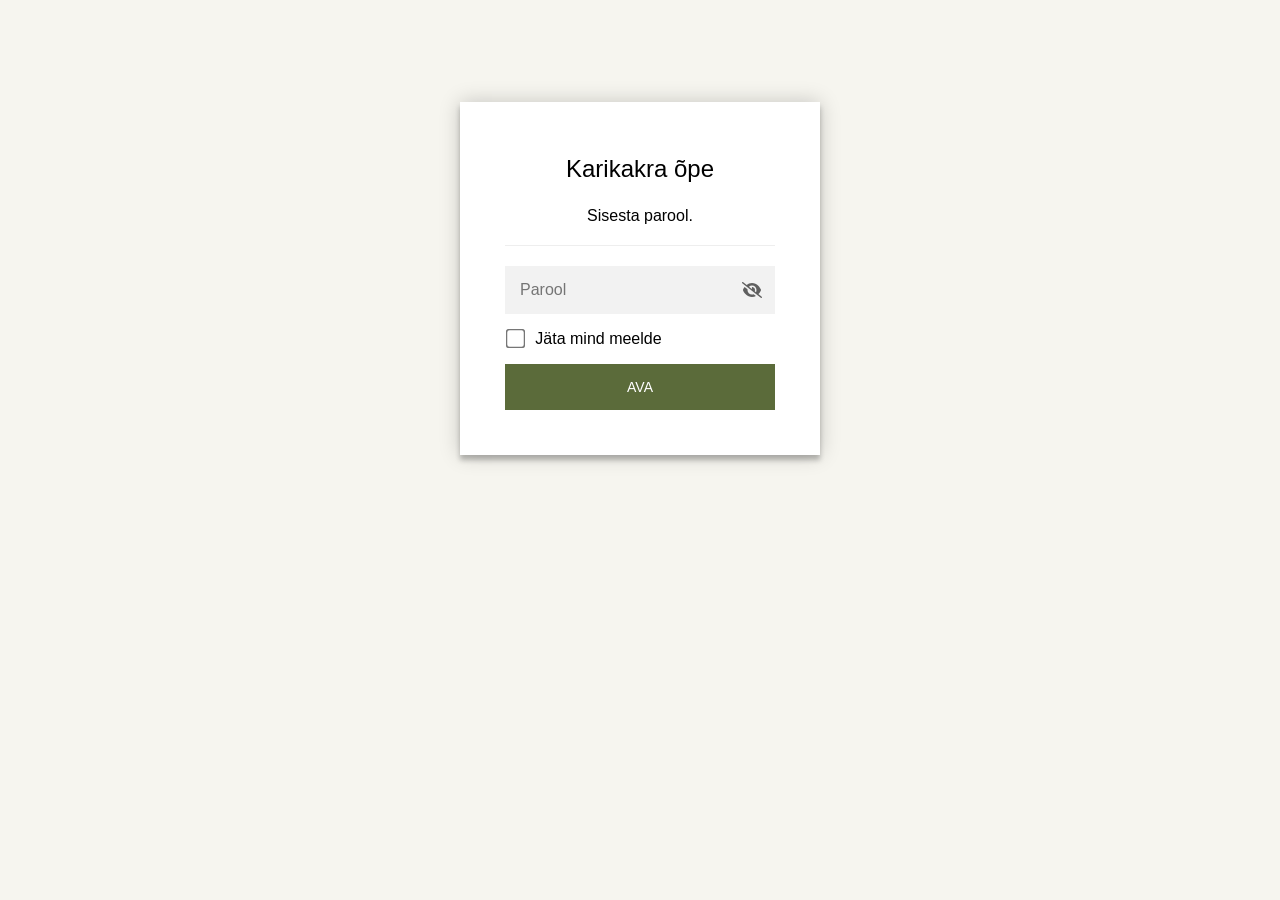
==== index.html @ addfb24e "Karikakra õpe (parooliga kaitstud tööversioon)" ====
<!DOCTYPE html>
<html class="staticrypt-html">
    <head>
        <meta charset="utf-8" />
        <title>Karikakra õpe</title>
        <meta name="viewport" content="width=device-width, initial-scale=1" />

        <!-- do not cache this page -->
        <meta http-equiv="cache-control" content="max-age=0" />
        <meta http-equiv="cache-control" content="no-cache" />
        <meta http-equiv="expires" content="0" />
        <meta http-equiv="expires" content="Tue, 01 Jan 1980 1:00:00 GMT" />
        <meta http-equiv="pragma" content="no-cache" />

        <style>
            .staticrypt-hr {
                margin-top: 20px;
                margin-bottom: 20px;
                border: 0;
                border-top: 1px solid #eee;
            }

            .staticrypt-page {
                width: 360px;
                padding: 8% 0 0;
                margin: auto;
                box-sizing: border-box;
            }

            .staticrypt-form {
                position: relative;
                z-index: 1;
                background: #ffffff;
                max-width: 360px;
                margin: 0 auto 100px;
                padding: 45px;
                text-align: center;
                box-shadow: 0 0 20px 0 rgba(0, 0, 0, 0.2), 0 5px 5px 0 rgba(0, 0, 0, 0.24);
            }

            .staticrypt-form input[type="password"],
            input[type="text"] {
                background: inherit;
                border: 0;
                box-sizing: border-box; /* This ensures padding is included in the total width */
                font-size: 14px;
                outline: 0;
                padding: 15px 30px 15px 15px; /* Adjust the padding to ensure there is space for the icon */
                width: 100%;
            }

            .staticrypt-password-container {
                position: relative;
                outline: 0;
                background: #f2f2f2;
                width: 100%;
                border: 0;
                margin: 0 0 15px;
                box-sizing: border-box;
            }

            .staticrypt-toggle-password-visibility {
                cursor: pointer;
                height: 20px;
                opacity: 60%;
                padding: 13px;
                position: absolute;
                right: 0;
                top: 50%;
                transform: translateY(-50%);
                width: 20px;
            }

            .staticrypt-form .staticrypt-decrypt-button {
                text-transform: uppercase;
                outline: 0;
                background: #5B6B3A;
                width: 100%;
                border: 0;
                padding: 15px;
                color: #ffffff;
                font-size: 14px;
                cursor: pointer;
            }

            .staticrypt-form .staticrypt-decrypt-button:hover,
            .staticrypt-form .staticrypt-decrypt-button:active,
            .staticrypt-form .staticrypt-decrypt-button:focus {
                background: #5B6B3A;
                filter: brightness(92%);
            }

            .staticrypt-html {
                height: 100%;
            }

            .staticrypt-body {
                height: 100%;
                margin: 0;
            }

            .staticrypt-content {
                height: 100%;
                margin-bottom: 1em;
                background: #F6F5EF;
                font-family: "Arial", sans-serif;
                -webkit-font-smoothing: antialiased;
                -moz-osx-font-smoothing: grayscale;
            }

            .staticrypt-instructions {
                margin-top: -1em;
                margin-bottom: 1em;
            }

            .staticrypt-title {
                font-size: 1.5em;
            }

            label.staticrypt-remember {
                display: flex;
                align-items: center;
                margin-bottom: 1em;
            }

            .staticrypt-remember input[type="checkbox"] {
                transform: scale(1.5);
                margin-right: 1em;
            }

            .hidden {
                display: none !important;
            }

            .staticrypt-spinner-container {
                height: 100%;
                display: flex;
                align-items: center;
                justify-content: center;
            }

            .staticrypt-spinner {
                display: inline-block;
                width: 2rem;
                height: 2rem;
                vertical-align: text-bottom;
                border: 0.25em solid gray;
                border-right-color: transparent;
                border-radius: 50%;
                -webkit-animation: spinner-border 0.75s linear infinite;
                animation: spinner-border 0.75s linear infinite;
                animation-duration: 0.75s;
                animation-timing-function: linear;
                animation-delay: 0s;
                animation-iteration-count: infinite;
                animation-direction: normal;
                animation-fill-mode: none;
                animation-play-state: running;
                animation-name: spinner-border;
            }

            @keyframes spinner-border {
                100% {
                    transform: rotate(360deg);
                }
            }

            @media screen and (-webkit-min-device-pixel-ratio: 0) {
                .staticrypt-form input[type="password"],
                input[type="text"] {
                    font-size: 16px;
                }
            }
        </style>
    </head>

    <body class="staticrypt-body">
        <div id="staticrypt_loading" class="staticrypt-spinner-container">
            <div class="staticrypt-spinner"></div>
        </div>

        <div id="staticrypt_content" class="staticrypt-content hidden">
            <div class="staticrypt-page">
                <div class="staticrypt-form">
                    <div class="staticrypt-instructions">
                        <p class="staticrypt-title">Karikakra õpe</p>
                        <p>Sisesta parool.</p>
                    </div>

                    <hr class="staticrypt-hr" />

                    <form id="staticrypt-form" action="#" method="post">
                        <div class="staticrypt-password-container">
                            <input
                                id="staticrypt-password"
                                type="password"
                                name="password"
                                placeholder="Parool"
                                autofocus
                            />

                            <img
                                class="staticrypt-toggle-password-visibility"
                                alt="Show password"
                                title="Show password"
                                src="[data-uri]"
                            />
                        </div>

                        <label id="staticrypt-remember-label" class="staticrypt-remember hidden">
                            <input id="staticrypt-remember" type="checkbox" name="remember" />
                            Jäta mind meelde
                        </label>

                        <input type="submit" class="staticrypt-decrypt-button" value="Ava" />
                    </form>
                </div>
            </div>
        </div>

        <script>
            // these variables will be filled when generating the file - the template format is 'variable_name'
            const staticryptInitiator = ((function(){
  const exports = {};
  const cryptoEngine = ((function(){
  const exports = {};
  const { subtle } = crypto;

const IV_BITS = 16 * 8;
const HEX_BITS = 4;
const ENCRYPTION_ALGO = "AES-CBC";

/**
 * Translates between utf8 encoded hexadecimal strings
 * and Uint8Array bytes.
 */
const HexEncoder = {
    /**
     * hex string -> bytes
     * @param {string} hexString
     * @returns {Uint8Array}
     */
    parse: function (hexString) {
        if (hexString.length % 2 !== 0) throw "Invalid hexString";
        const arrayBuffer = new Uint8Array(hexString.length / 2);

        for (let i = 0; i < hexString.length; i += 2) {
            const byteValue = parseInt(hexString.substring(i, i + 2), 16);
            if (isNaN(byteValue)) {
                throw "Invalid hexString";
            }
            arrayBuffer[i / 2] = byteValue;
        }
        return arrayBuffer;
    },

    /**
     * bytes -> hex string
     * @param {Uint8Array} bytes
     * @returns {string}
     */
    stringify: function (bytes) {
        const hexBytes = [];

        for (let i = 0; i < bytes.length; ++i) {
            let byteString = bytes[i].toString(16);
            if (byteString.length < 2) {
                byteString = "0" + byteString;
            }
            hexBytes.push(byteString);
        }
        return hexBytes.join("");
    },
};

/**
 * Translates between utf8 strings and Uint8Array bytes.
 */
const UTF8Encoder = {
    parse: function (str) {
        return new TextEncoder().encode(str);
    },

    stringify: function (bytes) {
        return new TextDecoder().decode(bytes);
    },
};

/**
 * Salt and encrypt a msg with a password.
 */
async function encrypt(msg, hashedPassword) {
    // Must be 16 bytes, unpredictable, and preferably cryptographically random. However, it need not be secret.
    // https://developer.mozilla.org/en-US/docs/Web/API/SubtleCrypto/encrypt#parameters
    const iv = crypto.getRandomValues(new Uint8Array(IV_BITS / 8));

    const key = await subtle.importKey("raw", HexEncoder.parse(hashedPassword), ENCRYPTION_ALGO, false, ["encrypt"]);

    const encrypted = await subtle.encrypt(
        {
            name: ENCRYPTION_ALGO,
            iv: iv,
        },
        key,
        UTF8Encoder.parse(msg)
    );

    // iv will be 32 hex characters, we prepend it to the ciphertext for use in decryption
    return HexEncoder.stringify(iv) + HexEncoder.stringify(new Uint8Array(encrypted));
}
exports.encrypt = encrypt;

/**
 * Decrypt a salted msg using a password.
 *
 * @param {string} encryptedMsg
 * @param {string} hashedPassword
 * @returns {Promise<string>}
 */
async function decrypt(encryptedMsg, hashedPassword) {
    const ivLength = IV_BITS / HEX_BITS;
    const iv = HexEncoder.parse(encryptedMsg.substring(0, ivLength));
    const encrypted = encryptedMsg.substring(ivLength);

    const key = await subtle.importKey("raw", HexEncoder.parse(hashedPassword), ENCRYPTION_ALGO, false, ["decrypt"]);

    const outBuffer = await subtle.decrypt(
        {
            name: ENCRYPTION_ALGO,
            iv: iv,
        },
        key,
        HexEncoder.parse(encrypted)
    );

    return UTF8Encoder.stringify(new Uint8Array(outBuffer));
}
exports.decrypt = decrypt;

/**
 * Salt and hash the password so it can be stored in localStorage without opening a password reuse vulnerability.
 *
 * @param {string} password
 * @param {string} salt
 * @returns {Promise<string>}
 */
async function hashPassword(password, salt) {
    // we hash the password in multiple steps, each adding more iterations. This is because we used to allow less
    // iterations, so for backward compatibility reasons, we need to support going from that to more iterations.
    let hashedPassword = await hashLegacyRound(password, salt);

    hashedPassword = await hashSecondRound(hashedPassword, salt);

    return hashThirdRound(hashedPassword, salt);
}
exports.hashPassword = hashPassword;

/**
 * This hashes the password with 1k iterations. This is a low number, we need this function to support backwards
 * compatibility.
 *
 * @param {string} password
 * @param {string} salt
 * @returns {Promise<string>}
 */
function hashLegacyRound(password, salt) {
    return pbkdf2(password, salt, 1000, "SHA-1");
}
exports.hashLegacyRound = hashLegacyRound;

/**
 * Add a second round of iterations. This is because we used to use 1k, so for backwards compatibility with
 * remember-me/autodecrypt links, we need to support going from that to more iterations.
 *
 * @param hashedPassword
 * @param salt
 * @returns {Promise<string>}
 */
function hashSecondRound(hashedPassword, salt) {
    return pbkdf2(hashedPassword, salt, 14000, "SHA-256");
}
exports.hashSecondRound = hashSecondRound;

/**
 * Add a third round of iterations to bring total number to 600k. This is because we used to use 1k, then 15k, so for
 * backwards compatibility with remember-me/autodecrypt links, we need to support going from that to more iterations.
 *
 * @param hashedPassword
 * @param salt
 * @returns {Promise<string>}
 */
function hashThirdRound(hashedPassword, salt) {
    return pbkdf2(hashedPassword, salt, 585000, "SHA-256");
}
exports.hashThirdRound = hashThirdRound;

/**
 * Salt and hash the password so it can be stored in localStorage without opening a password reuse vulnerability.
 *
 * @param {string} password
 * @param {string} salt
 * @param {int} iterations
 * @param {string} hashAlgorithm
 * @returns {Promise<string>}
 */
async function pbkdf2(password, salt, iterations, hashAlgorithm) {
    const key = await subtle.importKey("raw", UTF8Encoder.parse(password), "PBKDF2", false, ["deriveBits"]);

    const keyBytes = await subtle.deriveBits(
        {
            name: "PBKDF2",
            hash: hashAlgorithm,
            iterations,
            salt: UTF8Encoder.parse(salt),
        },
        key,
        256
    );

    return HexEncoder.stringify(new Uint8Array(keyBytes));
}

function generateRandomSalt() {
    const bytes = crypto.getRandomValues(new Uint8Array(128 / 8));

    return HexEncoder.stringify(new Uint8Array(bytes));
}
exports.generateRandomSalt = generateRandomSalt;

async function signMessage(hashedPassword, message) {
    const key = await subtle.importKey(
        "raw",
        HexEncoder.parse(hashedPassword),
        {
            name: "HMAC",
            hash: "SHA-256",
        },
        false,
        ["sign"]
    );
    const signature = await subtle.sign("HMAC", key, UTF8Encoder.parse(message));

    return HexEncoder.stringify(new Uint8Array(signature));
}
exports.signMessage = signMessage;

function getRandomAlphanum() {
    const possibleCharacters = "abcdefghijklmnopqrstuvwxyzABCDEFGHIJKLMNOPQRSTUVWXYZ0123456789";

    let byteArray;
    let parsedInt;

    // Keep generating new random bytes until we get a value that falls
    // within a range that can be evenly divided by possibleCharacters.length
    do {
        byteArray = crypto.getRandomValues(new Uint8Array(1));
        // extract the lowest byte to get an int from 0 to 255 (probably unnecessary, since we're only generating 1 byte)
        parsedInt = byteArray[0] & 0xff;
    } while (parsedInt >= 256 - (256 % possibleCharacters.length));

    // Take the modulo of the parsed integer to get a random number between 0 and totalLength - 1
    const randomIndex = parsedInt % possibleCharacters.length;

    return possibleCharacters[randomIndex];
}

/**
 * Generate a random string of a given length.
 *
 * @param {int} length
 * @returns {string}
 */
function generateRandomString(length) {
    let randomString = "";

    for (let i = 0; i < length; i++) {
        randomString += getRandomAlphanum();
    }

    return randomString;
}
exports.generateRandomString = generateRandomString;

  return exports;
})());
const codec = ((function(){
  const exports = {};
  /**
 * Initialize the codec with the provided cryptoEngine - this return functions to encode and decode messages.
 *
 * @param cryptoEngine - the engine to use for encryption / decryption
 */
function init(cryptoEngine) {
    const exports = {};

    /**
     * Top-level function for encoding a message.
     * Includes password hashing, encryption, and signing.
     *
     * @param {string} msg
     * @param {string} password
     * @param {string} salt
     *
     * @returns {string} The encoded text
     */
    async function encode(msg, password, salt) {
        const hashedPassword = await cryptoEngine.hashPassword(password, salt);

        const encrypted = await cryptoEngine.encrypt(msg, hashedPassword);

        // we use the hashed password in the HMAC because this is effectively what will be used a password (so we can store
        // it in localStorage safely, we don't use the clear text password)
        const hmac = await cryptoEngine.signMessage(hashedPassword, encrypted);

        return hmac + encrypted;
    }
    exports.encode = encode;

    /**
     * Encode using a password that has already been hashed. This is useful to encode multiple messages in a row, that way
     * we don't need to hash the password multiple times.
     *
     * @param {string} msg
     * @param {string} hashedPassword
     *
     * @returns {string} The encoded text
     */
    async function encodeWithHashedPassword(msg, hashedPassword) {
        const encrypted = await cryptoEngine.encrypt(msg, hashedPassword);

        // we use the hashed password in the HMAC because this is effectively what will be used a password (so we can store
        // it in localStorage safely, we don't use the clear text password)
        const hmac = await cryptoEngine.signMessage(hashedPassword, encrypted);

        return hmac + encrypted;
    }
    exports.encodeWithHashedPassword = encodeWithHashedPassword;

    /**
     * Top-level function for decoding a message.
     * Includes signature check and decryption.
     *
     * @param {string} signedMsg
     * @param {string} hashedPassword
     * @param {string} salt
     * @param {int} backwardCompatibleAttempt
     * @param {string} originalPassword
     *
     * @returns {Object} {success: true, decoded: string} | {success: false, message: string}
     */
    async function decode(signedMsg, hashedPassword, salt, backwardCompatibleAttempt = 0, originalPassword = "") {
        const encryptedHMAC = signedMsg.substring(0, 64);
        const encryptedMsg = signedMsg.substring(64);
        const decryptedHMAC = await cryptoEngine.signMessage(hashedPassword, encryptedMsg);

        if (decryptedHMAC !== encryptedHMAC) {
            // we have been raising the number of iterations in the hashing algorithm multiple times, so to support the old
            // remember-me/autodecrypt links we need to try bringing the old hashes up to speed.
            originalPassword = originalPassword || hashedPassword;
            if (backwardCompatibleAttempt === 0) {
                const updatedHashedPassword = await cryptoEngine.hashThirdRound(originalPassword, salt);

                return decode(signedMsg, updatedHashedPassword, salt, backwardCompatibleAttempt + 1, originalPassword);
            }
            if (backwardCompatibleAttempt === 1) {
                let updatedHashedPassword = await cryptoEngine.hashSecondRound(originalPassword, salt);
                updatedHashedPassword = await cryptoEngine.hashThirdRound(updatedHashedPassword, salt);

                return decode(signedMsg, updatedHashedPassword, salt, backwardCompatibleAttempt + 1, originalPassword);
            }

            return { success: false, message: "Signature mismatch" };
        }

        return {
            success: true,
            decoded: await cryptoEngine.decrypt(encryptedMsg, hashedPassword),
        };
    }
    exports.decode = decode;

    return exports;
}
exports.init = init;

  return exports;
})());
const decode = codec.init(cryptoEngine).decode;

/**
 * Initialize the staticrypt module, that exposes functions callbable by the password_template.
 *
 * @param {{
 *  staticryptEncryptedMsgUniqueVariableName: string,
 *  isRememberEnabled: boolean,
 *  rememberDurationInDays: number,
 *  staticryptSaltUniqueVariableName: string,
 * }} staticryptConfig - object of data that is stored on the password_template at encryption time.
 *
 * @param {{
 *  rememberExpirationKey: string,
 *  rememberPassphraseKey: string,
 *  replaceHtmlCallback: function,
 *  clearLocalStorageCallback: function,
 * }} templateConfig - object of data that can be configured by a custom password_template.
 */
function init(staticryptConfig, templateConfig) {
    const exports = {};

    /**
     * Decrypt our encrypted page, replace the whole HTML.
     *
     * @param {string} hashedPassword
     * @returns {Promise<boolean>}
     */
    async function decryptAndReplaceHtml(hashedPassword) {
        const { staticryptEncryptedMsgUniqueVariableName, staticryptSaltUniqueVariableName } = staticryptConfig;
        const { replaceHtmlCallback } = templateConfig;

        const result = await decode(
            staticryptEncryptedMsgUniqueVariableName,
            hashedPassword,
            staticryptSaltUniqueVariableName
        );
        if (!result.success) {
            return false;
        }
        const plainHTML = result.decoded;

        // if the user configured a callback call it, otherwise just replace the whole HTML
        if (typeof replaceHtmlCallback === "function") {
            replaceHtmlCallback(plainHTML);
        } else {
            document.write(plainHTML);
            document.close();
        }

        return true;
    }

    /**
     * Attempt to decrypt the page and replace the whole HTML.
     *
     * @param {string} password
     * @param {boolean} isRememberChecked
     *
     * @returns {Promise<{isSuccessful: boolean, hashedPassword?: string}>} - we return an object, so that if we want to
     *   expose more information in the future we can do it without breaking the password_template
     */
    async function handleDecryptionOfPage(password, isRememberChecked) {
        const { staticryptSaltUniqueVariableName } = staticryptConfig;

        // decrypt and replace the whole page
        const hashedPassword = await cryptoEngine.hashPassword(password, staticryptSaltUniqueVariableName);
        return handleDecryptionOfPageFromHash(hashedPassword, isRememberChecked);
    }
    exports.handleDecryptionOfPage = handleDecryptionOfPage;

    async function handleDecryptionOfPageFromHash(hashedPassword, isRememberChecked) {
        const { isRememberEnabled, rememberDurationInDays } = staticryptConfig;
        const { rememberExpirationKey, rememberPassphraseKey } = templateConfig;

        const isDecryptionSuccessful = await decryptAndReplaceHtml(hashedPassword);

        if (!isDecryptionSuccessful) {
            return {
                isSuccessful: false,
                hashedPassword,
            };
        }

        // remember the hashedPassword and set its expiration if necessary
        if (isRememberEnabled && isRememberChecked) {
            window.localStorage.setItem(rememberPassphraseKey, hashedPassword);

            // set the expiration if the duration isn't 0 (meaning no expiration)
            if (rememberDurationInDays > 0) {
                window.localStorage.setItem(
                    rememberExpirationKey,
                    (new Date().getTime() + rememberDurationInDays * 24 * 60 * 60 * 1000).toString()
                );
            }
        }

        return {
            isSuccessful: true,
            hashedPassword,
        };
    }
    exports.handleDecryptionOfPageFromHash = handleDecryptionOfPageFromHash;

    /**
     * Clear localstorage from staticrypt related values
     */
    function clearLocalStorage() {
        const { clearLocalStorageCallback, rememberExpirationKey, rememberPassphraseKey } = templateConfig;

        if (typeof clearLocalStorageCallback === "function") {
            clearLocalStorageCallback();
        } else {
            localStorage.removeItem(rememberPassphraseKey);
            localStorage.removeItem(rememberExpirationKey);
        }
    }

    async function handleDecryptOnLoad() {
        let isSuccessful = await decryptOnLoadFromUrl();

        if (!isSuccessful) {
            isSuccessful = await decryptOnLoadFromRememberMe();
        }

        return { isSuccessful };
    }
    exports.handleDecryptOnLoad = handleDecryptOnLoad;

    /**
     * Clear storage if we are logging out
     *
     * @returns {boolean} - whether we logged out
     */
    function logoutIfNeeded() {
        const logoutKey = "staticrypt_logout";

        // handle logout through query param
        const queryParams = new URLSearchParams(window.location.search);
        if (queryParams.has(logoutKey)) {
            clearLocalStorage();
            return true;
        }

        // handle logout through URL fragment
        const hash = window.location.hash.substring(1);
        if (hash.includes(logoutKey)) {
            clearLocalStorage();
            return true;
        }

        return false;
    }

    /**
     * To be called on load: check if we want to try to decrypt and replace the HTML with the decrypted content, and
     * try to do it if needed.
     *
     * @returns {Promise<boolean>} true if we derypted and replaced the whole page, false otherwise
     */
    async function decryptOnLoadFromRememberMe() {
        const { rememberDurationInDays } = staticryptConfig;
        const { rememberExpirationKey, rememberPassphraseKey } = templateConfig;

        // if we are login out, terminate
        if (logoutIfNeeded()) {
            return false;
        }

        // if there is expiration configured, check if we're not beyond the expiration
        if (rememberDurationInDays && rememberDurationInDays > 0) {
            const expiration = localStorage.getItem(rememberExpirationKey),
                isExpired = expiration && new Date().getTime() > parseInt(expiration);

            if (isExpired) {
                clearLocalStorage();
                return false;
            }
        }

        const hashedPassword = localStorage.getItem(rememberPassphraseKey);

        if (hashedPassword) {
            // try to decrypt
            const isDecryptionSuccessful = await decryptAndReplaceHtml(hashedPassword);

            // if the decryption is unsuccessful the password might be wrong - silently clear the saved data and let
            // the user fill the password form again
            if (!isDecryptionSuccessful) {
                clearLocalStorage();
                return false;
            }

            return true;
        }

        return false;
    }

    async function decryptOnLoadFromUrl() {
        const passwordKey = "staticrypt_pwd";
        const rememberMeKey = "remember_me";

        // try to get the password from the query param (for backward compatibility - we now want to avoid this method,
        // since it sends the hashed password to the server which isn't needed)
        const queryParams = new URLSearchParams(window.location.search);
        const hashedPasswordQuery = queryParams.get(passwordKey);
        const rememberMeQuery = queryParams.get(rememberMeKey);

        const urlFragment = window.location.hash.substring(1);
        // get the password from the url fragment
        const hashedPasswordRegexMatch = urlFragment.match(new RegExp(passwordKey + "=([^&]*)"));
        const hashedPasswordFragment = hashedPasswordRegexMatch ? hashedPasswordRegexMatch[1] : null;
        const rememberMeFragment = urlFragment.includes(rememberMeKey);

        const hashedPassword = hashedPasswordFragment || hashedPasswordQuery;
        const rememberMe = rememberMeFragment || rememberMeQuery;

        if (hashedPassword) {
            return handleDecryptionOfPageFromHash(hashedPassword, rememberMe);
        }

        return false;
    }

    return exports;
}
exports.init = init;

  return exports;
})());
            const templateError = "Vale parool",
                templateToggleAltShow = "Show password",
                templateToggleAltHide = "Hide password",
                isRememberEnabled = true,
                staticryptConfig = {"staticryptEncryptedMsgUniqueVariableName":"[base64]","isRememberEnabled":true,"rememberDurationInDays":30,"staticryptSaltUniqueVariableName":"4a9bdbc9fbf528b57e2989d10d85726c"};

            // you can edit these values to customize some of the behavior of StatiCrypt
            const templateConfig = {
                rememberExpirationKey: "staticrypt_expiration",
                rememberPassphraseKey: "staticrypt_passphrase",
                replaceHtmlCallback: null,
                clearLocalStorageCallback: null,
            };

            // init the staticrypt engine
            const staticrypt = staticryptInitiator.init(staticryptConfig, templateConfig);

            // try to automatically decrypt on load if there is a saved password
            window.onload = async function () {
                const { isSuccessful } = await staticrypt.handleDecryptOnLoad();

                // if we didn't decrypt anything on load, show the password prompt. Otherwise the content has already been
                // replaced, no need to do anything
                if (!isSuccessful) {
                    // hide loading screen
                    document.getElementById("staticrypt_loading").classList.add("hidden");
                    document.getElementById("staticrypt_content").classList.remove("hidden");
                    document.getElementById("staticrypt-password").focus();

                    // show the remember me checkbox
                    if (isRememberEnabled) {
                        document.getElementById("staticrypt-remember-label").classList.remove("hidden");
                    }
                }
            };

            // toggle password visibility
            const toggleIcon = document.querySelector(".staticrypt-toggle-password-visibility");
            // these two icons are coming from FontAwesome
            const imgSrcEyeClosed =
                "[data-uri]";
            const imgSrcEyeOpened =
                "[data-uri]";
            toggleIcon.addEventListener("click", function () {
                const passwordInput = document.getElementById("staticrypt-password");
                if (passwordInput.type === "password") {
                    passwordInput.type = "text";
                    toggleIcon.src = imgSrcEyeOpened;
                    toggleIcon.alt = templateToggleAltHide;
                    toggleIcon.title = templateToggleAltHide;
                } else {
                    passwordInput.type = "password";
                    toggleIcon.src = imgSrcEyeClosed;
                    toggleIcon.alt = templateToggleAltShow;
                    toggleIcon.title = templateToggleAltShow;
                }
            });

            // handle password form submission
            document.getElementById("staticrypt-form").addEventListener("submit", async function (e) {
                e.preventDefault();

                const password = document.getElementById("staticrypt-password").value,
                    isRememberChecked = document.getElementById("staticrypt-remember").checked;

                const { isSuccessful } = await staticrypt.handleDecryptionOfPage(password, isRememberChecked);

                if (!isSuccessful) {
                    alert(templateError);
                }
            });
        </script>
    </body>
</html>
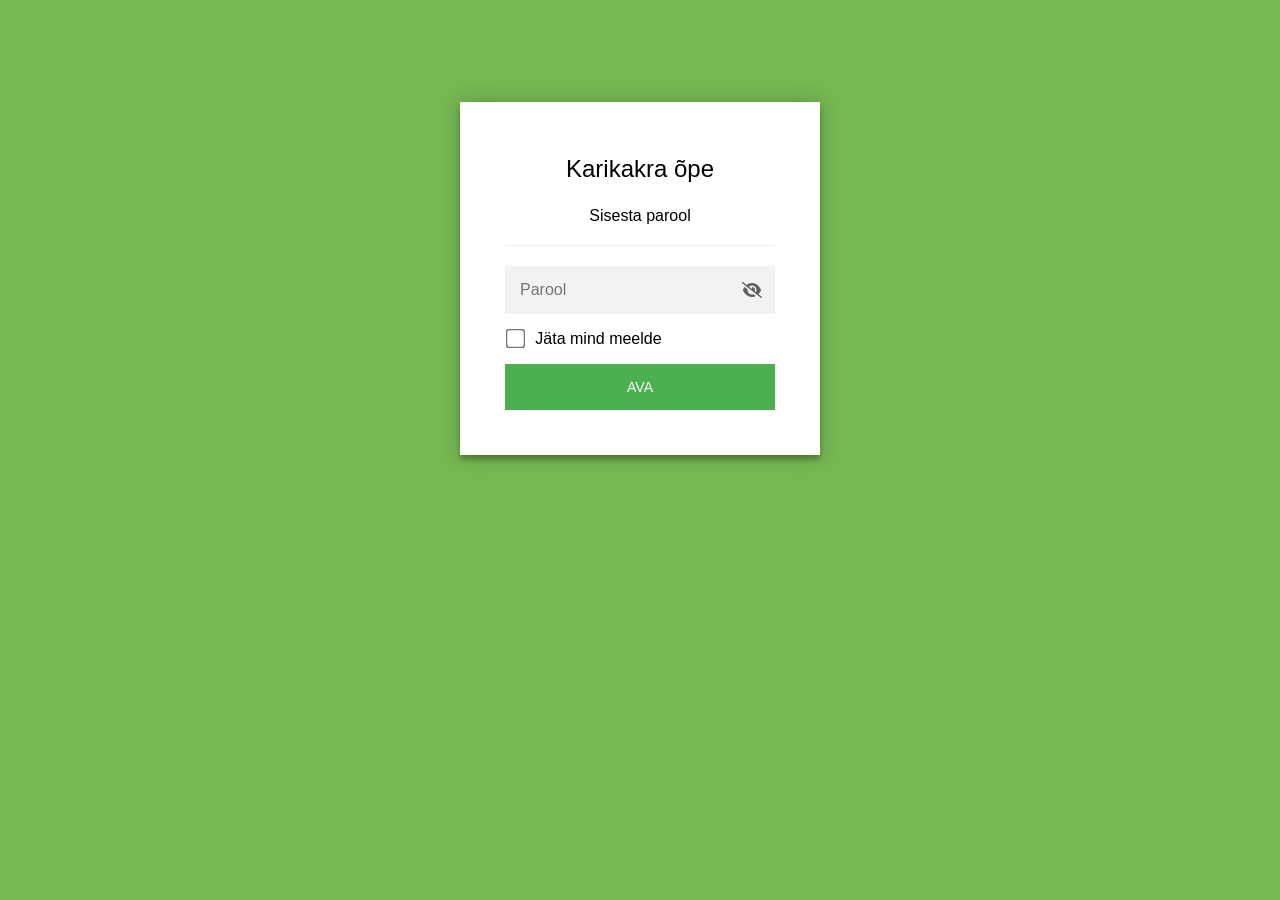
==== commit 7068c565: "Uus kujundus: serifpealkirjad, hero, ümardatud kaardid (tekst muutmata)" ====
--- a/index.html
+++ b/index.html
@@ -74,7 +74,7 @@
             .staticrypt-form .staticrypt-decrypt-button {
                 text-transform: uppercase;
                 outline: 0;
-                background: #5B6B3A;
+                background: #4CAF50;
                 width: 100%;
                 border: 0;
                 padding: 15px;
@@ -86,7 +86,7 @@
             .staticrypt-form .staticrypt-decrypt-button:hover,
             .staticrypt-form .staticrypt-decrypt-button:active,
             .staticrypt-form .staticrypt-decrypt-button:focus {
-                background: #5B6B3A;
+                background: #4CAF50;
                 filter: brightness(92%);
             }
 
@@ -102,7 +102,7 @@
             .staticrypt-content {
                 height: 100%;
                 margin-bottom: 1em;
-                background: #F6F5EF;
+                background: #76B852;
                 font-family: "Arial", sans-serif;
                 -webkit-font-smoothing: antialiased;
                 -moz-osx-font-smoothing: grayscale;
@@ -184,7 +184,7 @@
                 <div class="staticrypt-form">
                     <div class="staticrypt-instructions">
                         <p class="staticrypt-title">Karikakra õpe</p>
-                        <p>Sisesta parool.</p>
+                        <p>Sisesta parool</p>
                     </div>
 
                     <hr class="staticrypt-hr" />
@@ -816,11 +816,11 @@
 
   return exports;
 })());
-            const templateError = "Vale parool",
+            const templateError = "Bad password!",
                 templateToggleAltShow = "Show password",
                 templateToggleAltHide = "Hide password",
                 isRememberEnabled = true,
-                staticryptConfig = {"staticryptEncryptedMsgUniqueVariableName":"[base64]","isRememberEnabled":true,"rememberDurationInDays":30,"staticryptSaltUniqueVariableName":"4a9bdbc9fbf528b57e2989d10d85726c"};
+                staticryptConfig = {"staticryptEncryptedMsgUniqueVariableName":"[base64]","isRememberEnabled":true,"rememberDurationInDays":30,"staticryptSaltUniqueVariableName":"4a9bdbc9fbf528b57e2989d10d85726c"};
 
             // you can edit these values to customize some of the behavior of StatiCrypt
             const templateConfig = {
